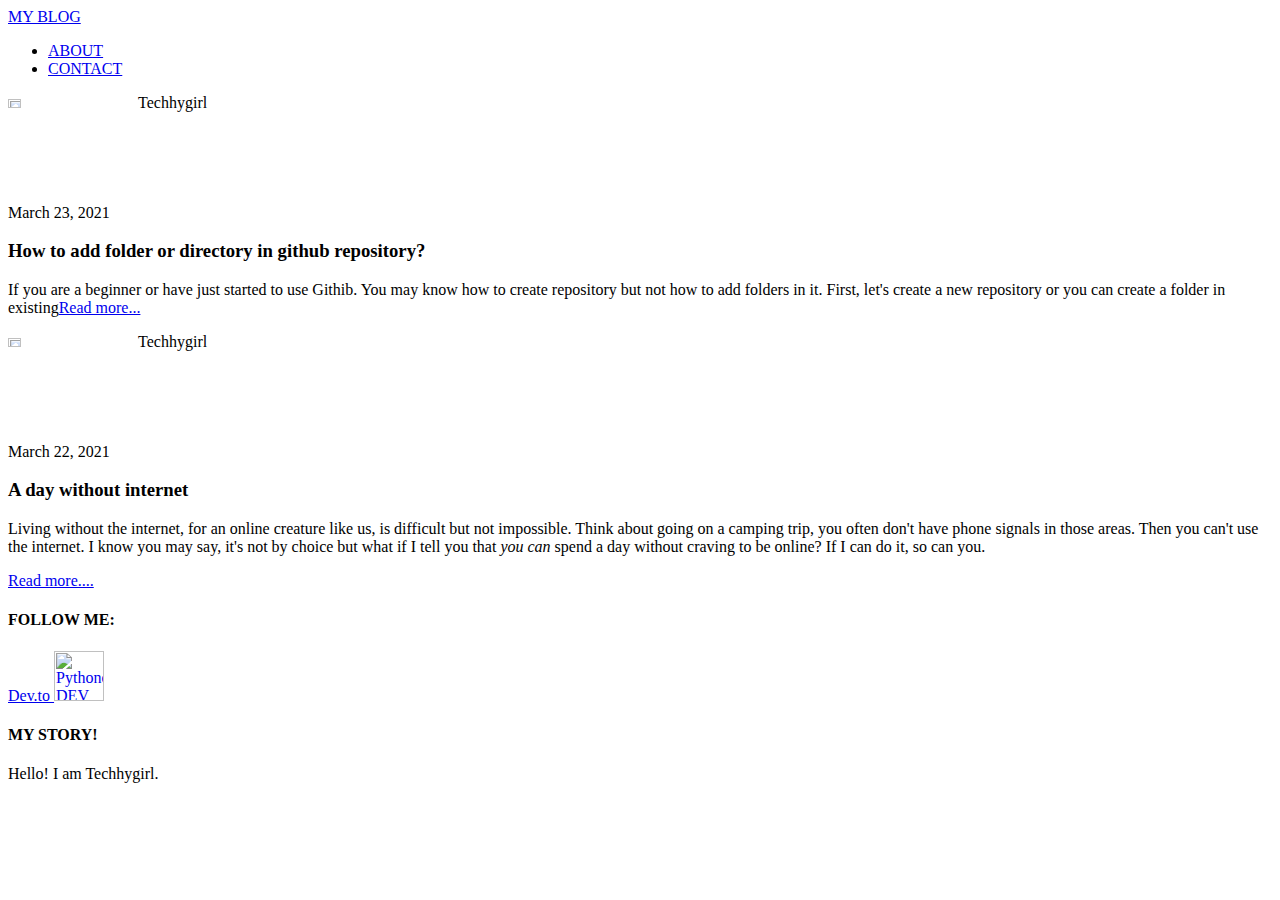
==== index.html @ 7816acf0 "Add files via upload" ====
<html>
<head>
  <title>home</title>

  <link rel="stylesheet" type="text/css" href="style.css">
</head>
<body>
  <div id="header">
    <div class="container">
      <a id="header-title" href="index.html">MY BLOG</a>
      <ul id="header-nav">
        <li><a href="about.html">ABOUT</a></li>
        <li><a href="mailto:ani25@tutanota.com">CONTACT</a></li>
      </ul>
    </div>
  </div>
<div id="content">
    <div class="post-container">
      <div class="post">
      <div class="design">
        <div class="post-author">
          <img src="me.png" width="10%">
          <span>Techhygirl</span>
        <p class="post-date">March 23, 2021</p>
        <h3 class="post-title">How to add folder or directory in github repository?</h3>
        <div class="post-content">
          <p>If you are a beginner or have just started to use Githib. You may know how to create repository but not how to add folders in it. First, let's create a new repository or you can create a folder in existing<a href="Post_2.html">Read more...</a> 
</div>
  </div>
   </div>
   </div>
    </div>
  <div id="content">
    <div class="post-container">
      <div class="post">
        <div class="design">
        <div class="post-author">
          <img src="me.png" width="10%">
          <span>Techhygirl</span>
        </div>
        <p class="post-date">March 22, 2021</p>
        <h3 class="post-title">A day without internet</h3>
        <div class="post-content">
          
          <p>Living without the internet, for an online creature like us, is difficult but not impossible. Think about going on a camping trip, you often don't have phone signals in those areas. Then you can't use the internet. I know you may say, it's not by choice but what if I tell you that <em>you can </em>spend a day without craving to be online? If I can do it, so can you.</p><a href="Post_1.html">Read more....</a>
</main>
        </div>
      </div>
       </div>
    </div>
  </div>
 
  <div id="footer">
    <div class="container">
      <div class="column">
        <h4>FOLLOW ME:</h4>
        <P>
        <a href="https://dev.to/electrokatt"> Dev.to <img src="https://d2fltix0v2e0sb.cloudfront.net/dev-badge.svg" alt="Pythonqueen's DEV Community Profile" height="50" width="50"> </a>
          <br>
          <a href=""></a>
        </P>
      </div>
      <div class="column">
        <h4>MY STORY!</h4>
        <P>Hello! I am Techhygirl.</P>
      </div>
    </div>
  </div>
</body>
</html>
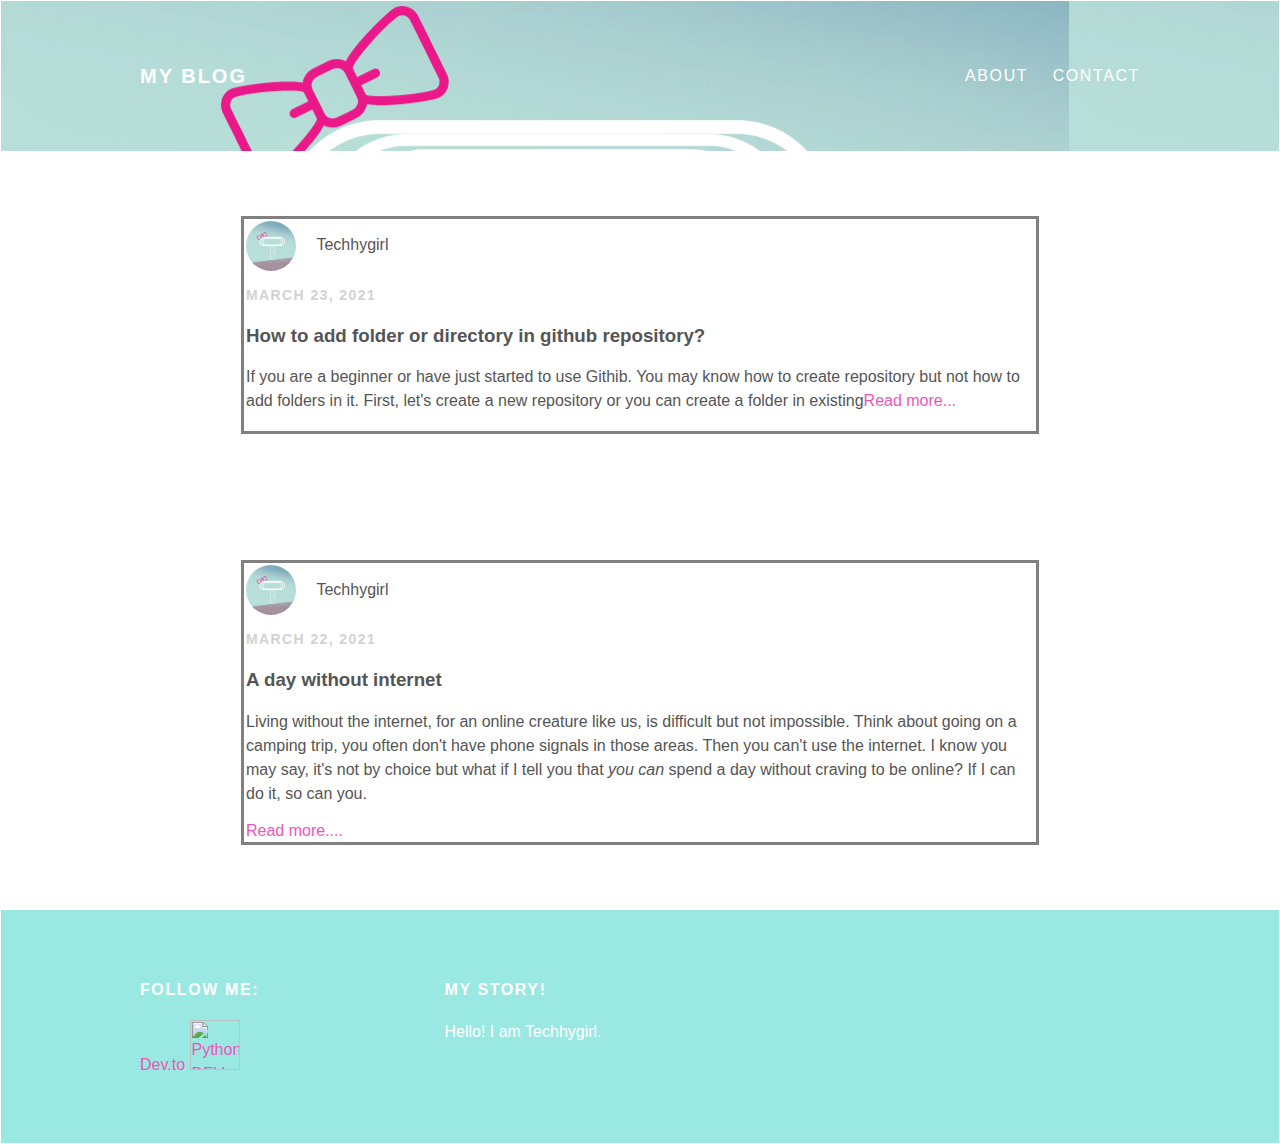
==== commit a62763bd: "Update index.html" ====
--- a/index.html
+++ b/index.html
@@ -1,7 +1,8 @@
 <html>
 <head>
   <title>home</title>
-
+<meta charset="UTF-8">
+<meta name="viewport" content="width=device-width, initial-scale=1">
   <link rel="stylesheet" type="text/css" href="style.css">
 </head>
 <body>
@@ -19,7 +20,7 @@
       <div class="post">
       <div class="design">
         <div class="post-author">
-          <img src="me.png" width="10%">
+          <img src="Me.png" width="10%">
           <span>Techhygirl</span>
         <p class="post-date">March 23, 2021</p>
         <h3 class="post-title">How to add folder or directory in github repository?</h3>
@@ -35,7 +36,7 @@
       <div class="post">
         <div class="design">
         <div class="post-author">
-          <img src="me.png" width="10%">
+          <img src="Me.png" width="10%">
           <span>Techhygirl</span>
         </div>
         <p class="post-date">March 22, 2021</p>
@@ -67,4 +68,4 @@
     </div>
   </div>
 </body>
-</html>+</html>
--- a/style.css
+++ b/style.css
@@ -0,0 +1,112 @@
+@import url(http://fonts.googleapis.com/css?font-family=Montserrat:400,700);
+body{
+  color:#555;
+  margin:1;
+  font-family:'Montserrat', sans-serif;
+}
+#header
+{
+  height:150px;
+  background-image:url('header.png');
+  line-height: 150px;
+}
+#header-title{
+  display:block;
+  float:left;
+  font-size:20px;
+  font-weight: bold;
+}
+#header-nav{
+  display:block;
+  float: right;
+  margin-top: 0;
+}
+#header-nav li{
+  display:inline;
+  padding-left: 20px;
+}
+.container
+{
+  margin:0 auto;
+  max-width: 1000px;
+}
+#header a{
+  color:white;
+  text-decoration: none;
+  text-transform:uppercase;
+  letter-spacing:0.1em;
+}
+#header a:hover{
+  color:#f987ba;
+}
+#footer{
+  background-color:#9ae8e2;
+  padding: 50px 0;
+}
+.column{
+  min-width:300px;
+  display:inline-block;
+  vertical-align: top;
+}
+#footer h4{
+  color:white;
+  text-transform: uppercase;
+  letter-spacing: 0.1em;
+}
+#footer p{
+  color:white;
+}
+a{
+  text-decoration: none;
+  color:#E5B;
+
+}
+a:hover{
+  color:#f50abb;
+}
+.post, .about
+{
+  margin:4px auto;
+  max-width: 800px;
+  padding: 60px 2px;
+}
+.post-author img{
+  width: 50px;
+  height:50px;
+vertical-align:middle;
+border-radius:50%;
+  
+}
+.post-author span{
+  margin-left:16px;
+}
+.post-date{
+  color:#d2d2d2;
+  font-size: 14px;
+  font-weight: bold;
+  text-transform: uppercase;
+  letter-spacing: 0.1em;
+}
+h1 h2 h3 h4{
+  color:#333;
+}
+p{
+  line-height:1.5;
+}
+.about-author img{
+  vertical-align:center;
+  border-radius: 50%;
+Width:50%;
+}
+.design{
+  border-style:solid;
+  border-color:grey;
+  margin:1px;
+  padding:2px;
+}
+.about{
+  text-align:center;
+}
+.post-container:nth-child(even){
+  background-color: #f2f2f2;
+}
